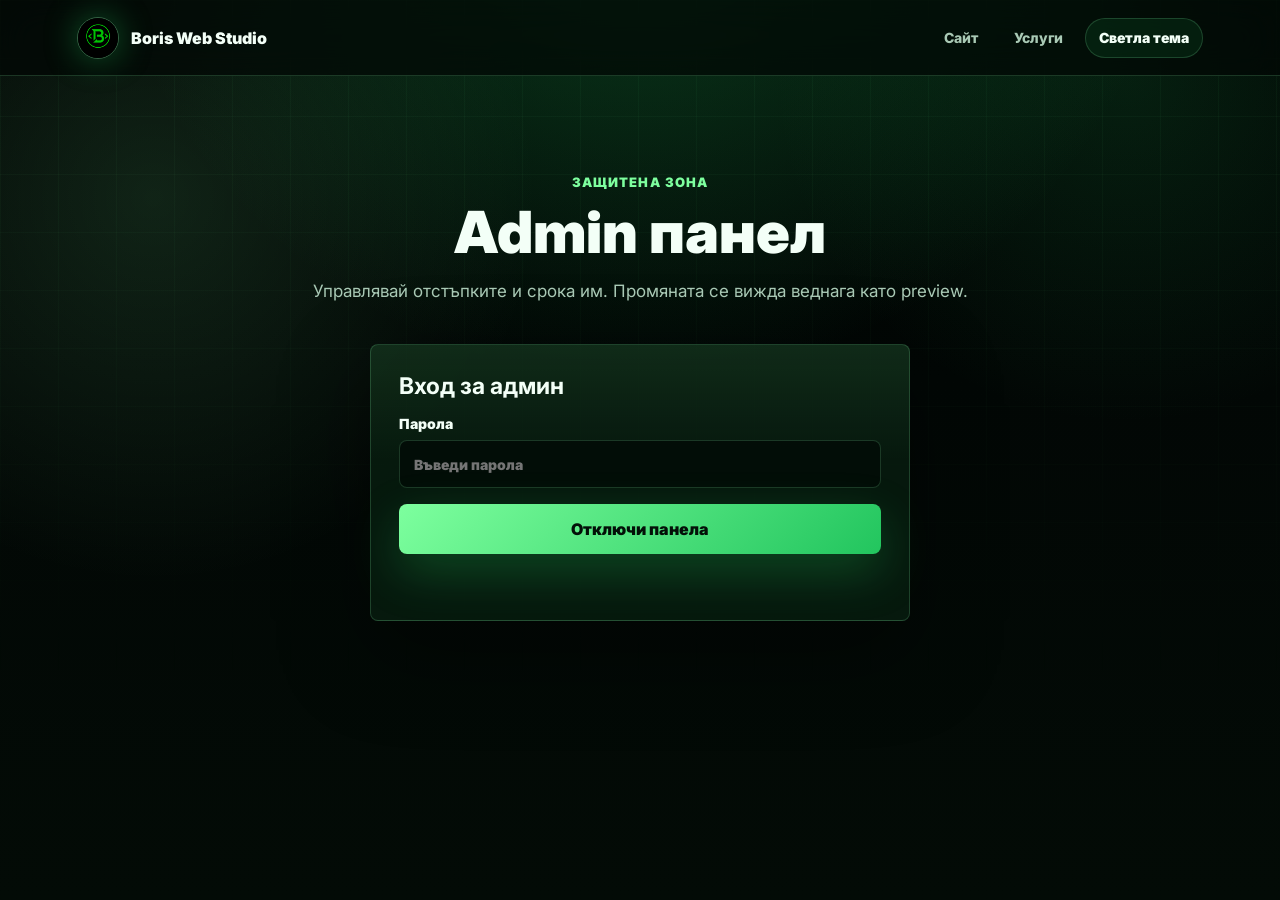
==== admin.html @ 3a06837a "сс" ====
<!DOCTYPE html>
<html lang="bg">
<head>
  <meta charset="UTF-8">
  <meta name="viewport" content="width=device-width, initial-scale=1.0">
  <title>Admin - Boris Web Studio</title>
  <link rel="stylesheet" href="style.css">
  <link rel="icon" type="image/png" href="favicon.png">
</head>
<body>
  <header class="site-header">
    <a class="brand" href="index.html" aria-label="Boris Web Studio">
      <img src="favicon.png" alt="" class="brand-mark">
      <span>Boris Web Studio</span>
    </a>

    <nav class="main-nav" aria-label="Admin навигация">
      <a href="index.html">Сайт</a>
      <a href="index.html#services">Услуги</a>
      <button class="theme-toggle" type="button" data-theme-toggle>Светла тема</button>
    </nav>
  </header>

  <main class="admin-page">
    <section id="admin" class="section-block">
      <div class="section-heading">
        <p class="eyebrow">Защитена зона</p>
        <h2>Admin панел</h2>
        <p>Управлявай отстъпките и срока им. Промяната се вижда веднага като preview.</p>
      </div>

      <form class="admin-login" id="adminLogin">
        <h3>Вход за админ</h3>
        <label>
          Парола
          <input type="password" id="adminPassword" autocomplete="current-password" placeholder="Въведи парола">
        </label>
        <button type="submit">Отключи панела</button>
        <p class="admin-status" id="passwordStatus" aria-live="polite"></p>
      </form>

      <div class="admin-panel is-hidden" id="adminPanel">
        <aside class="admin-intro">
          <div class="admin-badge">Live pricing</div>
          <h3>Отстъпки и срокове</h3>
          <p>
            Задай процент, избери срок и виж новата цена преди да запазиш.
            Настройките се пазят в този браузър и се показват на главния сайт.
          </p>
        </aside>

        <form class="discount-form" id="discountForm">
          <div class="content-editor">
            <h4>Редакция на текстове и цени</h4>

            <label>
              Малък текст в hero
              <input type="text" name="heroEyebrow">
            </label>
            <label>
              Главно заглавие
              <textarea name="heroTitle" rows="2"></textarea>
            </label>
            <label>
              Описание в hero
              <textarea name="heroText" rows="3"></textarea>
            </label>

            <div class="content-grid">
              <label>
                CS 2 име
                <input type="text" name="cs2Title">
              </label>
              <label>
                CS 2 badge
                <input type="text" name="cs2Badge">
              </label>
              <label>
                CS 2 цена
                <input type="number" min="0" step="0.5" name="cs2Price">
              </label>
              <label class="wide-field">
                CS 2 описание
                <textarea name="cs2Description" rows="2"></textarea>
              </label>
            </div>

            <div class="content-grid">
              <label>
                Minecraft име
                <input type="text" name="minecraftTitle">
              </label>
              <label>
                Minecraft badge
                <input type="text" name="minecraftBadge">
              </label>
              <label>
                Minecraft цена
                <input type="number" min="0" step="0.5" name="minecraftPrice">
              </label>
              <label class="wide-field">
                Minecraft описание
                <textarea name="minecraftDescription" rows="2"></textarea>
              </label>
            </div>

            <div class="content-grid">
              <label>
                Custom име
                <input type="text" name="customTitle">
              </label>
              <label>
                Custom badge
                <input type="text" name="customBadge">
              </label>
              <label>
                Custom цена
                <input type="number" min="0" step="0.5" name="customPrice">
              </label>
              <label class="wide-field">
                Custom описание
                <textarea name="customDescription" rows="2"></textarea>
              </label>
            </div>
          </div>

          <div class="discount-item" data-admin-service="cs2" data-admin-price="4">
            <div class="discount-header">
              <h4>CS 2 Server</h4>
              <span>Base 4 €</span>
            </div>
            <label>
              Отстъпка %
              <input type="number" min="0" max="100" step="1" name="cs2" value="0">
            </label>
            <label>
              Срок
              <select name="cs2Duration">
                <option value="">Без срок</option>
                <option value="1 ден">1 ден</option>
                <option value="1 седмица">1 седмица</option>
                <option value="1 месец">1 месец</option>
                <option value="custom">Друго</option>
              </select>
            </label>
            <input class="custom-duration is-hidden" type="text" name="cs2CustomDuration" placeholder="Например: до петък">
            <p class="price-preview" data-price-preview="cs2">Нова цена: 4 €</p>
          </div>

          <div class="discount-item" data-admin-service="minecraft" data-admin-price="6">
            <div class="discount-header">
              <h4>Minecraft Server</h4>
              <span>Base 6 €</span>
            </div>
            <label>
              Отстъпка %
              <input type="number" min="0" max="100" step="1" name="minecraft" value="0">
            </label>
            <label>
              Срок
              <select name="minecraftDuration">
                <option value="">Без срок</option>
                <option value="1 ден">1 ден</option>
                <option value="1 седмица">1 седмица</option>
                <option value="1 месец">1 месец</option>
                <option value="custom">Друго</option>
              </select>
            </label>
            <input class="custom-duration is-hidden" type="text" name="minecraftCustomDuration" placeholder="Например: 3 дни">
            <p class="price-preview" data-price-preview="minecraft">Нова цена: 6 €</p>
          </div>

          <div class="discount-item" data-admin-service="custom" data-admin-price="10">
            <div class="discount-header">
              <h4>Сайт по избор</h4>
              <span>Base 10 €</span>
            </div>
            <label>
              Отстъпка %
              <input type="number" min="0" max="100" step="1" name="custom" value="0">
            </label>
            <label>
              Срок
              <select name="customDuration">
                <option value="">Без срок</option>
                <option value="1 ден">1 ден</option>
                <option value="1 седмица">1 седмица</option>
                <option value="1 месец">1 месец</option>
                <option value="custom">Друго</option>
              </select>
            </label>
            <input class="custom-duration is-hidden" type="text" name="customCustomDuration" placeholder="Например: само тази седмица">
            <p class="price-preview" data-price-preview="custom">Нова цена: 10 €</p>
          </div>

          <div class="admin-actions">
            <button type="submit">Запази отстъпките</button>
            <button type="button" class="ghost-button" id="resetDiscounts">Изчисти</button>
            <button type="button" class="ghost-button" id="lockAdmin">Изход</button>
          </div>

          <p class="admin-status" id="adminStatus" aria-live="polite"></p>
        </form>
      </div>

      <div class="orders-panel is-hidden" id="ordersPanel">
        <div class="orders-header">
          <div>
            <p class="eyebrow">Поръчки</p>
            <h3>История на заявките</h3>
          </div>
          <button type="button" class="ghost-button" data-refresh-orders>Обнови</button>
        </div>
        <div class="orders-list" data-orders-list>
          <p class="empty-orders">Няма заредени заявки.</p>
        </div>
      </div>
    </section>
  </main>

  <script src="script.js"></script>
</body>
</html>
---- style.css ----
@import url("https://fonts.googleapis.com/css2?family=Inter:wght@400;500;600;700;800;900&display=swap");

:root {
  --bg: #020705;
  --bg-2: #04140a;
  --panel: rgba(8, 30, 16, 0.78);
  --panel-strong: rgba(11, 42, 22, 0.94);
  --line: rgba(141, 255, 177, 0.18);
  --line-strong: rgba(141, 255, 177, 0.36);
  --green: #22c55e;
  --green-2: #7dff9e;
  --green-3: #16a34a;
  --text: #f3fff7;
  --muted: #a9c9b5;
  --soft: #d9ffe4;
  --shadow: 0 30px 90px rgba(0, 0, 0, 0.46);
  --radius: 8px;
}

:root[data-theme="light"] {
  --bg: #eefcf3;
  --bg-2: #f8fff9;
  --panel: rgba(255, 255, 255, 0.86);
  --panel-strong: rgba(255, 255, 255, 0.96);
  --line: rgba(21, 128, 61, 0.18);
  --line-strong: rgba(21, 128, 61, 0.34);
  --text: #062012;
  --muted: #41624c;
  --soft: #0f3d22;
  --shadow: 0 24px 70px rgba(15, 61, 34, 0.14);
}

* {
  box-sizing: border-box;
  margin: 0;
  padding: 0;
}

html {
  scroll-behavior: smooth;
}

body {
  min-height: 100vh;
  font-family: "Inter", Arial, sans-serif;
  color: var(--text);
  background:
    radial-gradient(circle at 50% -18%, rgba(34, 197, 94, 0.34), transparent 34rem),
    radial-gradient(circle at 12% 22%, rgba(125, 255, 158, 0.12), transparent 24rem),
    radial-gradient(circle at 88% 8%, rgba(34, 197, 94, 0.14), transparent 22rem),
    linear-gradient(180deg, #010403 0%, var(--bg) 42%, #030b06 100%);
  overflow-x: hidden;
}

:root[data-theme="light"] body {
  background:
    radial-gradient(circle at 50% -18%, rgba(34, 197, 94, 0.28), transparent 34rem),
    radial-gradient(circle at 12% 22%, rgba(21, 128, 61, 0.12), transparent 24rem),
    linear-gradient(180deg, #f8fff9 0%, var(--bg) 48%, #ecfff2 100%);
}

body::before {
  content: "";
  position: fixed;
  inset: 0;
  z-index: -1;
  pointer-events: none;
  background-image:
    linear-gradient(rgba(125, 255, 158, 0.045) 1px, transparent 1px),
    linear-gradient(90deg, rgba(125, 255, 158, 0.045) 1px, transparent 1px);
  background-size: 58px 58px;
  mask-image: linear-gradient(to bottom, black, transparent 78%);
}

a {
  color: inherit;
}

.site-header {
  position: fixed;
  inset: 0 0 auto;
  z-index: 20;
  min-height: 76px;
  display: flex;
  align-items: center;
  justify-content: space-between;
  gap: 24px;
  padding: 14px clamp(18px, 6vw, 88px);
  border-bottom: 1px solid var(--line);
  background: rgba(2, 8, 5, 0.72);
  backdrop-filter: blur(18px);
}

.brand {
  display: inline-flex;
  align-items: center;
  gap: 12px;
  color: var(--text);
  font-weight: 900;
  text-decoration: none;
  letter-spacing: 0;
}

.brand-mark {
  width: 42px;
  height: 42px;
  border: 1px solid var(--line-strong);
  border-radius: 50%;
  object-fit: cover;
  box-shadow: 0 0 34px rgba(34, 197, 94, 0.42);
}

.main-nav {
  display: flex;
  align-items: center;
  gap: 8px;
}

.main-nav a {
  padding: 10px 13px;
  border: 1px solid transparent;
  border-radius: 999px;
  color: var(--muted);
  font-size: 14px;
  font-weight: 800;
  text-decoration: none;
  transition: 180ms ease;
}

.theme-toggle {
  min-height: 40px;
  padding: 9px 13px;
  border: 1px solid var(--line);
  border-radius: 999px;
  color: var(--text);
  background: rgba(34, 197, 94, 0.1);
  font: inherit;
  font-size: 14px;
  font-weight: 900;
  cursor: pointer;
}

.main-nav a:hover {
  color: var(--text);
  border-color: var(--line);
  background: rgba(34, 197, 94, 0.1);
}

.hero {
  min-height: 100vh;
  display: grid;
  grid-template-columns: minmax(0, 1.05fr) minmax(320px, 0.75fr);
  align-items: center;
  gap: clamp(36px, 6vw, 90px);
  padding: 140px clamp(20px, 6vw, 88px) 82px;
}

.hero-content {
  max-width: 780px;
}

.eyebrow {
  margin-bottom: 14px;
  color: var(--green-2);
  font-size: 13px;
  font-weight: 900;
  letter-spacing: 0.08em;
  text-transform: uppercase;
}

.hero h1,
h2 {
  color: var(--text);
  font-size: clamp(38px, 6.4vw, 82px);
  line-height: 0.98;
  font-weight: 900;
  letter-spacing: 0;
}

.hero-text {
  max-width: 680px;
  margin-top: 24px;
  color: var(--muted);
  font-size: clamp(17px, 2vw, 21px);
  line-height: 1.75;
}

.hero-actions {
  display: flex;
  flex-wrap: wrap;
  gap: 14px;
  margin-top: 34px;
}

.btn,
.order-btn,
.admin-login button,
.admin-actions button {
  display: inline-flex;
  align-items: center;
  justify-content: center;
  min-height: 50px;
  padding: 14px 22px;
  border: 0;
  border-radius: var(--radius);
  color: #031008;
  background: linear-gradient(135deg, var(--green-2), var(--green));
  box-shadow: 0 18px 48px rgba(34, 197, 94, 0.28);
  font: inherit;
  font-weight: 900;
  text-decoration: none;
  cursor: pointer;
  transition: transform 180ms ease, box-shadow 180ms ease, filter 180ms ease;
}

.btn:hover,
.order-btn:hover,
.admin-login button:hover,
.admin-actions button:hover {
  transform: translateY(-3px);
  filter: saturate(1.08);
  box-shadow: 0 24px 62px rgba(34, 197, 94, 0.36);
}

.secondary-btn,
.admin-actions .ghost-button {
  color: var(--text);
  border: 1px solid var(--line);
  background: rgba(34, 197, 94, 0.1);
  box-shadow: none;
}

.hero-stats {
  display: grid;
  grid-template-columns: repeat(3, minmax(0, 1fr));
  gap: 12px;
  margin-top: 42px;
}

.hero-stats div,
.terminal-card,
.card,
.steps article,
.feature-grid article,
.admin-login,
.admin-panel,
.discount-item,
.cta-section {
  border: 1px solid var(--line);
  border-radius: var(--radius);
  background:
    linear-gradient(180deg, rgba(125, 255, 158, 0.08), transparent 42%),
    var(--panel);
  box-shadow: var(--shadow);
}

.hero-stats div {
  padding: 18px;
}

.hero-stats strong {
  display: block;
  color: var(--green-2);
  font-size: 24px;
  font-weight: 900;
}

.hero-stats span {
  color: var(--muted);
  font-size: 13px;
  font-weight: 700;
}

.hero-visual {
  position: relative;
  min-height: 560px;
  display: grid;
  place-items: center;
}

.hero-visual::before {
  content: "";
  position: absolute;
  width: min(470px, 86vw);
  aspect-ratio: 1;
  border: 1px solid var(--line);
  border-radius: 50%;
  background: radial-gradient(circle, rgba(34, 197, 94, 0.22), transparent 62%);
  box-shadow: inset 0 0 90px rgba(34, 197, 94, 0.1);
}

.logo-orbit {
  position: relative;
  z-index: 1;
  width: min(330px, 68vw);
  aspect-ratio: 1;
  display: grid;
  place-items: center;
  border: 1px solid var(--line-strong);
  border-radius: 50%;
  background: rgba(0, 0, 0, 0.46);
  box-shadow: 0 0 80px rgba(34, 197, 94, 0.3);
}

.logo-orbit img {
  width: 84%;
  height: 84%;
  border-radius: 50%;
  object-fit: cover;
}

.terminal-card {
  position: absolute;
  right: 0;
  bottom: 44px;
  z-index: 2;
  width: min(300px, 88vw);
  display: grid;
  gap: 8px;
  padding: 18px;
}

.terminal-card .dot {
  display: inline-block;
  width: 9px;
  height: 9px;
  margin-right: 5px;
  border-radius: 50%;
  background: var(--green);
}

.terminal-card code {
  display: block;
  color: var(--green-2);
  font-size: 13px;
}

.section-block {
  padding: 96px clamp(20px, 6vw, 88px);
}

.muted-section {
  background: linear-gradient(180deg, transparent, rgba(34, 197, 94, 0.045), transparent);
}

.section-heading {
  width: min(760px, 100%);
  margin: 0 auto 38px;
  text-align: center;
}

.section-heading h2 {
  font-size: clamp(32px, 4.6vw, 58px);
}

.section-heading p:not(.eyebrow) {
  margin-top: 16px;
  color: var(--muted);
  font-size: 17px;
  line-height: 1.7;
}

.cards,
.steps,
.feature-grid,
.gallery-grid,
.reviews-grid {
  width: min(1160px, 100%);
  margin: 0 auto;
  display: grid;
  gap: 20px;
}

.service-grid {
  grid-template-columns: repeat(3, minmax(0, 1fr));
}

.card {
  position: relative;
  overflow: hidden;
  min-height: 100%;
  padding: 28px;
  transition: transform 180ms ease, border-color 180ms ease, background 180ms ease;
}

.card::before {
  content: "";
  position: absolute;
  inset: 0 0 auto;
  height: 3px;
  background: linear-gradient(90deg, var(--green-3), var(--green-2), var(--green));
}

.card:hover {
  transform: translateY(-7px);
  border-color: var(--line-strong);
  background:
    linear-gradient(180deg, rgba(125, 255, 158, 0.12), transparent 44%),
    var(--panel-strong);
}

.featured-card {
  border-color: var(--line-strong);
}

.card-topline,
.admin-badge {
  display: inline-flex;
  width: fit-content;
  margin-bottom: 16px;
  padding: 7px 10px;
  border: 1px solid var(--line);
  border-radius: 999px;
  color: var(--green-2);
  background: rgba(34, 197, 94, 0.09);
  font-size: 12px;
  font-weight: 900;
  text-transform: uppercase;
}

.card h3,
.steps h3,
.feature-grid h3,
.admin-login h3,
.admin-intro h3 {
  color: var(--text);
  font-size: 23px;
  line-height: 1.16;
}

.card p,
.steps p,
.feature-grid p,
.admin-intro p {
  margin-top: 12px;
  color: var(--muted);
  line-height: 1.72;
}

.price {
  display: block;
  margin-top: 26px;
  padding-top: 20px;
  border-top: 1px solid var(--line);
  color: var(--green-2);
  font-size: 42px;
  line-height: 1;
  font-weight: 900;
}

.discount-note {
  display: block;
  min-height: 24px;
  margin-top: 10px;
  color: var(--green-2);
  font-size: 13px;
  font-weight: 800;
  line-height: 1.45;
}

.order-btn {
  width: 100%;
  margin-top: 22px;
}

.steps {
  grid-template-columns: repeat(3, minmax(0, 1fr));
}

.steps article,
.feature-grid article {
  padding: 26px;
}

.steps span {
  display: inline-flex;
  margin-bottom: 18px;
  color: var(--green-2);
  font-size: 36px;
  font-weight: 900;
}

.feature-grid {
  grid-template-columns: repeat(4, minmax(0, 1fr));
}

.gallery-grid,
.reviews-grid {
  grid-template-columns: repeat(3, minmax(0, 1fr));
}

.gallery-card,
.review-card,
.order-form,
.orders-panel,
.order-card {
  border: 1px solid var(--line);
  border-radius: var(--radius);
  background:
    linear-gradient(180deg, rgba(125, 255, 158, 0.08), transparent 42%),
    var(--panel);
  box-shadow: var(--shadow);
}

.gallery-card,
.review-card {
  padding: 22px;
}

.gallery-preview {
  min-height: 210px;
  display: grid;
  align-content: end;
  gap: 8px;
  margin-bottom: 18px;
  padding: 22px;
  border: 1px solid var(--line);
  border-radius: var(--radius);
  overflow: hidden;
  position: relative;
}

.gallery-preview::before {
  content: "";
  position: absolute;
  inset: 12px;
  border: 1px solid rgba(125, 255, 158, 0.24);
  border-radius: var(--radius);
}

.gallery-preview span,
.gallery-preview strong {
  position: relative;
  z-index: 1;
}

.gallery-preview span {
  color: var(--green-2);
  font-size: 13px;
  font-weight: 900;
}

.gallery-preview strong {
  font-size: 28px;
  line-height: 1;
}

.server-preview {
  background:
    linear-gradient(135deg, rgba(34, 197, 94, 0.28), transparent),
    repeating-linear-gradient(90deg, rgba(125, 255, 158, 0.08) 0 1px, transparent 1px 22px),
    #020705;
}

.minecraft-preview {
  background:
    linear-gradient(135deg, rgba(21, 128, 61, 0.34), transparent),
    linear-gradient(45deg, rgba(125, 255, 158, 0.12) 25%, transparent 25% 50%, rgba(125, 255, 158, 0.12) 50% 75%, transparent 75%),
    #04140a;
  background-size: auto, 42px 42px, auto;
}

.custom-preview {
  background:
    radial-gradient(circle at 72% 26%, rgba(125, 255, 158, 0.32), transparent 8rem),
    linear-gradient(135deg, rgba(34, 197, 94, 0.24), transparent),
    #020705;
}

.gallery-card h3,
.review-card strong {
  display: block;
  color: var(--text);
  font-size: 21px;
}

.gallery-card p,
.review-card p {
  margin-top: 10px;
  color: var(--muted);
  line-height: 1.7;
}

.review-card p {
  font-size: 17px;
}

.review-card strong {
  margin-top: 18px;
  color: var(--green-2);
  font-size: 14px;
}

.faq-list {
  width: min(880px, 100%);
  margin: 0 auto;
  display: grid;
  gap: 14px;
}

.faq-list details {
  border: 1px solid var(--line);
  border-radius: var(--radius);
  background:
    linear-gradient(180deg, rgba(125, 255, 158, 0.08), transparent 42%),
    var(--panel);
  box-shadow: var(--shadow);
  overflow: hidden;
}

.faq-list summary {
  padding: 20px 22px;
  color: var(--text);
  font-weight: 900;
  cursor: pointer;
}

.faq-list p {
  padding: 0 22px 22px;
  color: var(--muted);
  line-height: 1.7;
}

.cta-section {
  width: min(1160px, calc(100% - 40px));
  margin: 50px auto 92px;
  display: flex;
  align-items: center;
  justify-content: space-between;
  gap: 28px;
  padding: clamp(28px, 5vw, 46px);
}

.cta-section h2 {
  max-width: 760px;
  font-size: clamp(28px, 4vw, 52px);
}

.order-section {
  padding-top: 0;
}

.order-form {
  width: min(880px, 100%);
  margin: 0 auto;
  display: grid;
  grid-template-columns: repeat(2, minmax(0, 1fr));
  gap: 16px;
  padding: 26px;
}

.order-form label {
  display: grid;
  gap: 8px;
  color: var(--text);
  font-weight: 900;
}

.order-form input,
.order-form select,
.order-form textarea {
  width: 100%;
  min-height: 48px;
  padding: 12px 14px;
  border: 1px solid var(--line);
  border-radius: var(--radius);
  color: var(--text);
  background: rgba(2, 10, 6, 0.74);
  font: inherit;
  outline: none;
}

.order-form button {
  min-height: 50px;
  border: 0;
  border-radius: var(--radius);
  color: #031008;
  background: linear-gradient(135deg, var(--green-2), var(--green));
  font: inherit;
  font-weight: 900;
  cursor: pointer;
}

.order-status {
  align-self: center;
  color: var(--green-2);
  font-weight: 900;
}

.chatbot {
  position: fixed;
  right: 22px;
  bottom: 22px;
  z-index: 30;
}

.chatbot-toggle {
  width: 62px;
  height: 62px;
  border: 1px solid var(--line-strong);
  border-radius: 50%;
  color: #031008;
  background: linear-gradient(135deg, var(--green-2), var(--green));
  box-shadow: 0 18px 48px rgba(34, 197, 94, 0.38);
  font: inherit;
  font-weight: 900;
  cursor: pointer;
}

.chatbot-panel {
  position: absolute;
  right: 0;
  bottom: 76px;
  width: min(380px, calc(100vw - 32px));
  overflow: hidden;
  border: 1px solid var(--line);
  border-radius: var(--radius);
  background:
    linear-gradient(180deg, rgba(125, 255, 158, 0.08), transparent 42%),
    var(--panel-strong);
  box-shadow: var(--shadow);
}

.chatbot-header {
  display: flex;
  align-items: center;
  justify-content: space-between;
  gap: 16px;
  padding: 16px;
  border-bottom: 1px solid var(--line);
}

.chatbot-header strong,
.chatbot-header span {
  display: block;
}

.chatbot-header span {
  margin-top: 4px;
  color: var(--muted);
  font-size: 13px;
  font-weight: 700;
}

.chatbot-header button {
  width: 34px;
  height: 34px;
  border: 1px solid var(--line);
  border-radius: 50%;
  color: var(--text);
  background: rgba(34, 197, 94, 0.1);
  font-size: 22px;
  cursor: pointer;
}

.chatbot-messages {
  height: 330px;
  display: flex;
  flex-direction: column;
  gap: 10px;
  padding: 16px;
  overflow-y: auto;
}

.chat-message {
  max-width: 86%;
  padding: 11px 13px;
  border-radius: var(--radius);
  color: var(--text);
  font-size: 14px;
  line-height: 1.5;
}

.chat-message.bot {
  align-self: flex-start;
  border: 1px solid var(--line);
  background: rgba(34, 197, 94, 0.1);
}

.chat-message.user {
  align-self: flex-end;
  color: #031008;
  background: linear-gradient(135deg, var(--green-2), var(--green));
  font-weight: 800;
}

.chatbot-form {
  display: grid;
  grid-template-columns: 1fr auto;
  gap: 10px;
  padding: 14px;
  border-top: 1px solid var(--line);
}

.chatbot-form input {
  min-width: 0;
  min-height: 44px;
  padding: 11px 12px;
  border: 1px solid var(--line);
  border-radius: var(--radius);
  color: var(--text);
  background: rgba(2, 10, 6, 0.74);
  font: inherit;
  outline: none;
}

.chatbot-form button {
  min-height: 44px;
  padding: 10px 14px;
  border: 0;
  border-radius: var(--radius);
  color: #031008;
  background: linear-gradient(135deg, var(--green-2), var(--green));
  font: inherit;
  font-weight: 900;
  cursor: pointer;
}

footer {
  display: flex;
  justify-content: space-between;
  gap: 16px;
  padding: 30px clamp(20px, 6vw, 88px);
  border-top: 1px solid var(--line);
  color: var(--muted);
  background: rgba(1, 5, 3, 0.94);
  font-size: 14px;
}

.is-hidden {
  display: none !important;
}

.admin-page {
  min-height: 100vh;
  padding-top: 78px;
}

.admin-login {
  width: min(540px, 100%);
  margin: 0 auto;
  display: grid;
  gap: 16px;
  padding: 28px;
}

.admin-login label,
.discount-form label {
  display: grid;
  gap: 8px;
  color: var(--text);
  font-size: 14px;
  font-weight: 900;
}

.admin-login input,
.discount-form input,
.discount-form select,
.discount-form textarea {
  width: 100%;
  min-height: 48px;
  padding: 12px 14px;
  border: 1px solid var(--line);
  border-radius: var(--radius);
  color: var(--text);
  background: rgba(2, 10, 6, 0.74);
  font: inherit;
  outline: none;
  resize: vertical;
}

.admin-login input:focus,
.discount-form input:focus,
.discount-form select:focus,
.discount-form textarea:focus {
  border-color: var(--line-strong);
  box-shadow: 0 0 0 4px rgba(34, 197, 94, 0.14);
}

.admin-panel {
  width: min(1120px, 100%);
  margin: 0 auto;
  display: grid;
  grid-template-columns: 0.8fr 1.4fr;
  gap: 24px;
  padding: 28px;
}

.orders-panel {
  width: min(1120px, 100%);
  margin: 24px auto 0;
  padding: 26px;
}

.orders-header {
  display: flex;
  justify-content: space-between;
  gap: 18px;
  align-items: center;
  margin-bottom: 18px;
}

.orders-header h3 {
  font-size: 28px;
}

.orders-header .ghost-button {
  min-height: 44px;
  padding: 10px 14px;
  border: 1px solid var(--line);
  border-radius: var(--radius);
  color: var(--text);
  background: rgba(34, 197, 94, 0.1);
  font: inherit;
  font-weight: 900;
  cursor: pointer;
}

.orders-list {
  display: grid;
  gap: 14px;
}

.order-card {
  padding: 18px;
  box-shadow: none;
}

.order-card h4 {
  margin-bottom: 8px;
  font-size: 19px;
}

.order-card p {
  margin-top: 7px;
  color: var(--muted);
  line-height: 1.55;
}

.order-card strong {
  color: var(--green-2);
}

.empty-orders {
  color: var(--muted);
}

.discount-form {
  display: grid;
  gap: 16px;
}

.content-editor {
  display: grid;
  gap: 16px;
  padding: 20px;
  border: 1px solid var(--line);
  border-radius: var(--radius);
  background: rgba(34, 197, 94, 0.07);
}

.content-editor h4 {
  font-size: 20px;
}

.content-grid {
  display: grid;
  grid-template-columns: repeat(3, minmax(0, 1fr));
  gap: 12px;
  padding-top: 14px;
  border-top: 1px solid var(--line);
}

.wide-field {
  grid-column: 1 / -1;
}

.discount-item {
  display: grid;
  gap: 13px;
  padding: 18px;
  box-shadow: none;
}

.discount-header {
  display: flex;
  align-items: center;
  justify-content: space-between;
  gap: 14px;
}

.discount-header h4 {
  font-size: 18px;
}

.discount-header span {
  color: var(--green-2);
  font-size: 13px;
  font-weight: 900;
}

.price-preview {
  padding: 12px 14px;
  border: 1px solid var(--line);
  border-radius: var(--radius);
  color: var(--green-2);
  background: rgba(34, 197, 94, 0.1);
  font-size: 15px;
  font-weight: 900;
  line-height: 1.5;
}

.admin-actions {
  display: flex;
  gap: 12px;
  flex-wrap: wrap;
}

.admin-status {
  min-height: 22px;
  color: var(--green-2);
  font-size: 14px;
  font-weight: 900;
}

@media (max-width: 1020px) {
  .hero,
  .service-grid,
  .steps,
  .feature-grid,
  .gallery-grid,
  .reviews-grid,
  .admin-panel {
    grid-template-columns: 1fr;
  }

  .hero-visual {
    min-height: 430px;
  }
}

@media (max-width: 720px) {
  .site-header {
    position: absolute;
    align-items: flex-start;
    flex-direction: column;
  }

  .main-nav {
    width: 100%;
    flex-wrap: wrap;
  }

  .main-nav a {
    flex: 1 1 auto;
    text-align: center;
  }

  .hero {
    padding-top: 184px;
  }

  .hero h1 {
    font-size: clamp(36px, 12vw, 58px);
  }

  .hero-stats {
    grid-template-columns: 1fr;
  }

  .content-grid {
    grid-template-columns: 1fr;
  }

  .order-form {
    grid-template-columns: 1fr;
  }

  .terminal-card {
    position: relative;
    right: auto;
    bottom: auto;
    margin-top: -44px;
  }

  .cta-section,
  footer {
    flex-direction: column;
    align-items: flex-start;
  }

  .chatbot {
    right: 16px;
    bottom: 16px;
  }

  .chatbot-panel {
    right: -8px;
  }
}
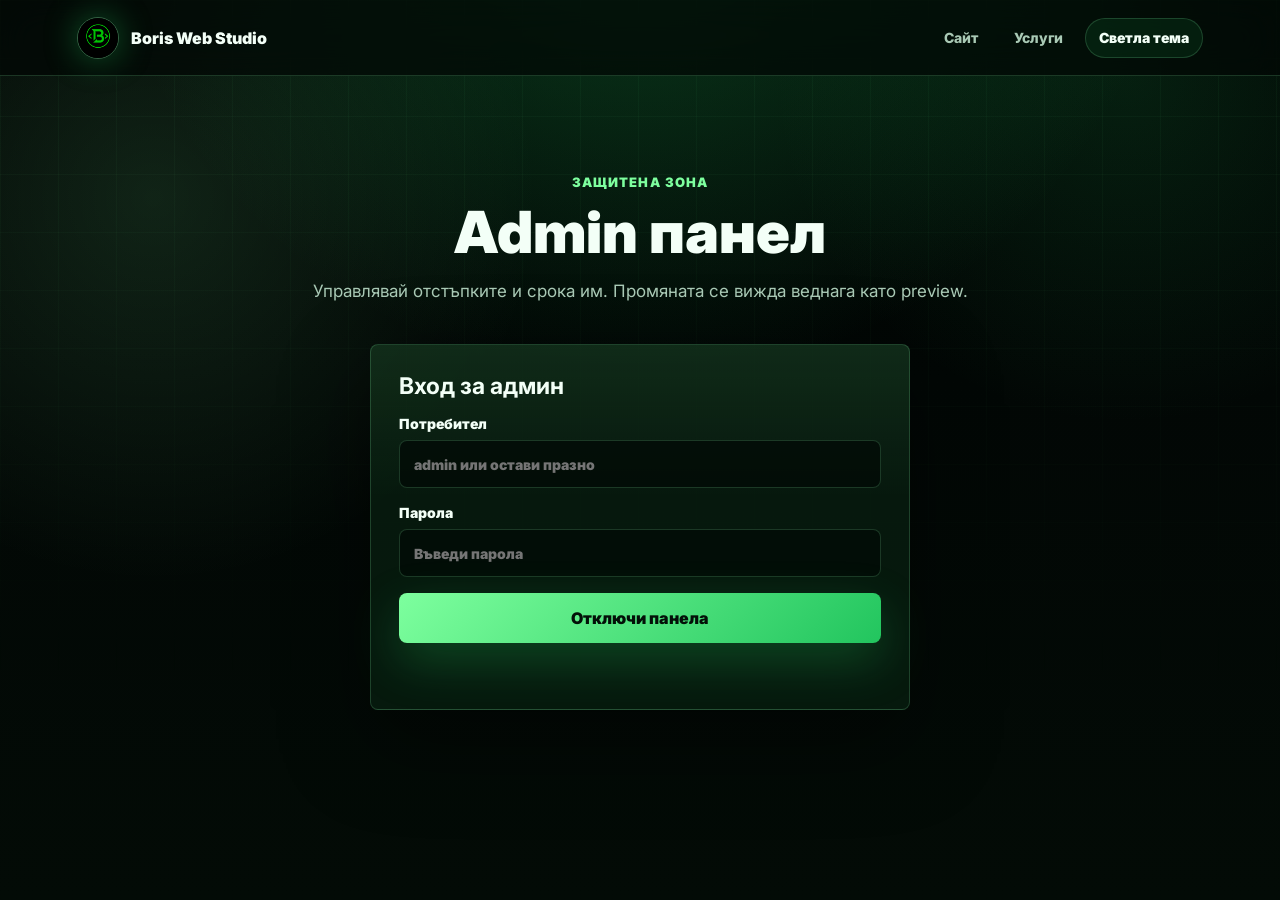
==== commit aedfdfa1: "z" ====
--- a/admin.html
+++ b/admin.html
@@ -10,7 +10,7 @@
 <body>
   <header class="site-header">
     <a class="brand" href="index.html" aria-label="Boris Web Studio">
-      <img src="favicon.png" alt="" class="brand-mark">
+      <img src="favicon.png" alt="" class="brand-mark" data-image="logoImage">
       <span>Boris Web Studio</span>
     </a>
 
@@ -31,6 +31,10 @@
 
       <form class="admin-login" id="adminLogin">
         <h3>Вход за админ</h3>
+        <label>
+          Потребител
+          <input type="text" id="adminUsername" autocomplete="username" placeholder="admin или остави празно">
+        </label>
         <label>
           Парола
           <input type="password" id="adminPassword" autocomplete="current-password" placeholder="Въведи парола">
@@ -42,16 +46,41 @@
       <div class="admin-panel is-hidden" id="adminPanel">
         <aside class="admin-intro">
           <div class="admin-badge">Live pricing</div>
-          <h3>Отстъпки и срокове</h3>
+          <h3>Управление на сайта</h3>
           <p>
-            Задай процент, избери срок и виж новата цена преди да запазиш.
-            Настройките се пазят в този браузър и се показват на главния сайт.
+            Избери таб и редактирай текстове, снимки, цени, отстъпки или заявки.
+            Промените се пазят за всички посетители чрез cloud синхронизация.
           </p>
+          <p class="sync-status" data-sync-status aria-live="polite">Проверка на синхронизацията...</p>
         </aside>
 
+        <div class="admin-tabs" role="tablist" aria-label="Admin sections">
+          <button type="button" class="active" data-admin-tab="content">Текстове</button>
+          <button type="button" data-admin-tab="images">Снимки</button>
+          <button type="button" data-admin-tab="discounts">Отстъпки</button>
+          <button type="button" data-admin-tab="orders">Поръчки</button>
+          <button type="button" data-admin-tab="accounts">Акаунти</button>
+          <button type="button" data-admin-tab="logs">Логове</button>
+        </div>
+
         <form class="discount-form" id="discountForm">
-          <div class="content-editor">
+          <div class="content-editor admin-tab-panel" data-tab-panel="content">
             <h4>Редакция на текстове и цени</h4>
+
+            <div class="content-grid">
+              <label class="wide-field">
+                Лента най-горе на сайта
+                <input type="text" name="announcementText" placeholder="Например: -20% отстъпка само тази седмица">
+              </label>
+              <label>
+                Цвят на лентата
+                <input type="color" name="announcementBg">
+              </label>
+              <label>
+                Цвят на текста
+                <input type="color" name="announcementTextColor">
+              </label>
+            </div>
 
             <label>
               Малък текст в hero
@@ -122,8 +151,96 @@
                 <textarea name="customDescription" rows="2"></textarea>
               </label>
             </div>
-          </div>
-
+
+            <div class="content-grid">
+              <label>
+                Галерия 1 заглавие
+                <input type="text" name="galleryOneTitle">
+              </label>
+              <label class="wide-field">
+                Галерия 1 описание
+                <textarea name="galleryOneDescription" rows="2"></textarea>
+              </label>
+              <label>
+                Галерия 2 заглавие
+                <input type="text" name="galleryTwoTitle">
+              </label>
+              <label class="wide-field">
+                Галерия 2 описание
+                <textarea name="galleryTwoDescription" rows="2"></textarea>
+              </label>
+              <label>
+                Галерия 3 заглавие
+                <input type="text" name="galleryThreeTitle">
+              </label>
+              <label class="wide-field">
+                Галерия 3 описание
+                <textarea name="galleryThreeDescription" rows="2"></textarea>
+              </label>
+            </div>
+
+            <div class="content-grid">
+              <label class="wide-field">
+                Мнение 1
+                <textarea name="reviewOneText" rows="2"></textarea>
+              </label>
+              <label>
+                Автор 1
+                <input type="text" name="reviewOneAuthor">
+              </label>
+              <label class="wide-field">
+                Мнение 2
+                <textarea name="reviewTwoText" rows="2"></textarea>
+              </label>
+              <label>
+                Автор 2
+                <input type="text" name="reviewTwoAuthor">
+              </label>
+              <label class="wide-field">
+                Мнение 3
+                <textarea name="reviewThreeText" rows="2"></textarea>
+              </label>
+              <label>
+                Автор 3
+                <input type="text" name="reviewThreeAuthor">
+              </label>
+            </div>
+
+            <button type="submit" class="tab-save-button">Запази текстовете</button>
+          </div>
+
+          <div class="image-manager admin-tab-panel is-hidden" data-tab-panel="images">
+            <h4>Снимки</h4>
+            <p>Качи ново лого, hero снимка или gallery изображения. След upload се виждат от всички посетители.</p>
+
+            <div class="image-grid">
+              <label>
+                Лого / favicon
+                <input type="file" name="logoImage" accept="image/*">
+              </label>
+              <label>
+                Hero снимка
+                <input type="file" name="heroImage" accept="image/*">
+              </label>
+              <label>
+                Галерия 1
+                <input type="file" name="galleryOneImage" accept="image/*">
+              </label>
+              <label>
+                Галерия 2
+                <input type="file" name="galleryTwoImage" accept="image/*">
+              </label>
+              <label>
+                Галерия 3
+                <input type="file" name="galleryThreeImage" accept="image/*">
+              </label>
+            </div>
+
+            <button type="button" class="upload-button" data-upload-images>Качи снимките</button>
+            <p class="admin-status" data-upload-status aria-live="polite"></p>
+          </div>
+
+          <div class="discounts-manager admin-tab-panel is-hidden" data-tab-panel="discounts">
           <div class="discount-item" data-admin-service="cs2" data-admin-price="4">
             <div class="discount-header">
               <h4>CS 2 Server</h4>
@@ -200,10 +317,11 @@
           </div>
 
           <p class="admin-status" id="adminStatus" aria-live="polite"></p>
+          </div>
         </form>
       </div>
 
-      <div class="orders-panel is-hidden" id="ordersPanel">
+      <div class="orders-panel admin-tab-panel is-hidden" id="ordersPanel" data-tab-panel="orders">
         <div class="orders-header">
           <div>
             <p class="eyebrow">Поръчки</p>
@@ -215,9 +333,50 @@
           <p class="empty-orders">Няма заредени заявки.</p>
         </div>
       </div>
+
+      <div class="orders-panel admin-tab-panel is-hidden" data-tab-panel="accounts">
+        <div class="orders-header">
+          <div>
+            <p class="eyebrow">Акаунти</p>
+            <h3>Admin потребители</h3>
+          </div>
+          <button type="button" class="ghost-button" data-refresh-accounts>Обнови</button>
+        </div>
+
+        <form class="account-form" data-account-form>
+          <label>
+            Потребител
+            <input type="text" name="username" placeholder="Например: boris" required>
+          </label>
+          <label>
+            Парола
+            <input type="password" name="password" placeholder="Нова парола" required>
+          </label>
+          <button type="submit">Създай акаунт</button>
+          <p class="admin-status" data-account-status aria-live="polite"></p>
+        </form>
+
+        <div class="orders-list" data-accounts-list>
+          <p class="empty-orders">Няма заредени акаунти.</p>
+        </div>
+      </div>
+
+      <div class="orders-panel admin-tab-panel is-hidden" data-tab-panel="logs">
+        <div class="orders-header">
+          <div>
+            <p class="eyebrow">Логове</p>
+            <h3>История на действията</h3>
+          </div>
+          <button type="button" class="ghost-button" data-refresh-logs>Обнови</button>
+        </div>
+        <div class="orders-list" data-logs-list>
+          <p class="empty-orders">Няма заредени логове.</p>
+        </div>
+      </div>
     </section>
   </main>
 
+  <script src="sync-config.js"></script>
   <script src="script.js"></script>
 </body>
 </html>
--- a/style.css
+++ b/style.css
@@ -76,9 +76,25 @@
   color: inherit;
 }
 
+.announcement-bar {
+  position: fixed;
+  inset: 0 0 auto;
+  z-index: 35;
+  min-height: var(--announcement-height, 42px);
+  display: flex;
+  align-items: center;
+  justify-content: center;
+  padding: 9px clamp(18px, 6vw, 88px);
+  color: var(--announcement-text, #031008);
+  background: var(--announcement-bg, var(--green-2));
+  font-size: 14px;
+  font-weight: 950;
+  text-align: center;
+}
+
 .site-header {
   position: fixed;
-  inset: 0 0 auto;
+  inset: var(--announcement-height-active, 0) 0 auto;
   z-index: 20;
   min-height: 76px;
   display: flex;
@@ -155,6 +171,10 @@
   padding: 140px clamp(20px, 6vw, 88px) 82px;
 }
 
+body.has-announcement .hero {
+  padding-top: calc(140px + var(--announcement-height, 42px));
+}
+
 .hero-content {
   max-width: 780px;
 }
@@ -403,6 +423,11 @@
   border-color: var(--line-strong);
 }
 
+.service-card {
+  display: flex;
+  flex-direction: column;
+}
+
 .card-topline,
 .admin-badge {
   display: inline-flex;
@@ -448,6 +473,10 @@
   font-weight: 900;
 }
 
+.service-card .price {
+  margin-top: auto;
+}
+
 .discount-note {
   display: block;
   min-height: 24px;
@@ -460,7 +489,10 @@
 
 .order-btn {
   width: 100%;
+  min-width: 0;
   margin-top: 22px;
+  line-height: 1.15;
+  text-align: center;
 }
 
 .steps {
@@ -518,6 +550,19 @@
   border-radius: var(--radius);
   overflow: hidden;
   position: relative;
+}
+
+.managed-image {
+  position: absolute;
+  inset: 0;
+  width: 100%;
+  height: 100%;
+  object-fit: cover;
+}
+
+.managed-image + span,
+.managed-image + span + strong {
+  text-shadow: 0 2px 18px rgba(0, 0, 0, 0.76);
 }
 
 .gallery-preview::before {
@@ -685,6 +730,167 @@
   align-self: center;
   color: var(--green-2);
   font-weight: 900;
+}
+
+.checkout-modal {
+  position: fixed;
+  inset: 0;
+  z-index: 80;
+  display: grid;
+  place-items: center;
+  padding: 22px;
+}
+
+.checkout-backdrop {
+  position: absolute;
+  inset: 0;
+  background: rgba(0, 0, 0, 0.72);
+  backdrop-filter: blur(10px);
+}
+
+.checkout-dialog {
+  position: relative;
+  width: min(520px, 100%);
+  border: 1px solid var(--line-strong);
+  border-radius: var(--radius);
+  background:
+    linear-gradient(180deg, rgba(125, 255, 158, 0.1), transparent 44%),
+    var(--panel-strong);
+  padding: 26px;
+  box-shadow: 0 28px 90px rgba(0, 0, 0, 0.45);
+}
+
+.checkout-close {
+  position: absolute;
+  top: 14px;
+  right: 14px;
+  width: 36px;
+  height: 36px;
+  border: 1px solid var(--line);
+  border-radius: 50%;
+  color: var(--text);
+  background: rgba(34, 197, 94, 0.1);
+  font-size: 24px;
+  line-height: 1;
+  cursor: pointer;
+}
+
+.checkout-dialog h2 {
+  margin-top: 10px;
+  padding-right: 42px;
+  color: var(--text);
+  font-size: 28px;
+  line-height: 1.15;
+}
+
+.checkout-price {
+  margin-top: 14px;
+  color: var(--green-2);
+  font-size: 34px;
+  font-weight: 950;
+}
+
+.checkout-note,
+.checkout-status {
+  margin-top: 12px;
+  color: var(--muted);
+  line-height: 1.6;
+}
+
+.checkout-fields {
+  display: grid;
+  gap: 12px;
+  margin-top: 18px;
+}
+
+.checkout-fields label {
+  display: grid;
+  gap: 8px;
+  color: var(--text);
+  font-weight: 850;
+}
+
+.checkout-fields input {
+  width: 100%;
+  min-height: 48px;
+  padding: 12px 14px;
+  border: 1px solid var(--line);
+  border-radius: var(--radius);
+  color: var(--text);
+  background: rgba(2, 10, 6, 0.74);
+  font: inherit;
+}
+
+.checkout-fields input:focus {
+  outline: 0;
+  border-color: var(--line-strong);
+  box-shadow: 0 0 0 4px rgba(34, 197, 94, 0.14);
+}
+
+.checkout-actions {
+  display: grid;
+  gap: 12px;
+  margin-top: 22px;
+}
+
+.checkout-pay,
+.checkout-discord {
+  min-height: 50px;
+  display: inline-flex;
+  align-items: center;
+  justify-content: center;
+  border-radius: var(--radius);
+  padding: 13px 16px;
+  font-weight: 950;
+  text-decoration: none;
+  border: 0;
+  font: inherit;
+  cursor: pointer;
+}
+
+.checkout-pay {
+  color: #031008;
+  background: linear-gradient(135deg, var(--green-2), var(--green));
+}
+
+.checkout-pay.is-disabled {
+  pointer-events: none;
+  opacity: 0.55;
+}
+
+.payment-methods {
+  display: grid;
+  grid-template-columns: repeat(2, minmax(0, 1fr));
+  gap: 10px;
+}
+
+.payment-method {
+  min-height: 48px;
+  display: inline-flex;
+  align-items: center;
+  justify-content: center;
+  border: 1px solid var(--line);
+  border-radius: var(--radius);
+  color: var(--text);
+  background: rgba(34, 197, 94, 0.1);
+  font-weight: 950;
+  text-decoration: none;
+}
+
+.payment-method:hover {
+  border-color: var(--line-strong);
+  background: rgba(34, 197, 94, 0.16);
+}
+
+.payment-method.is-disabled {
+  pointer-events: none;
+  opacity: 0.5;
+}
+
+.checkout-discord {
+  border: 1px solid var(--line);
+  color: var(--text);
+  background: rgba(34, 197, 94, 0.1);
 }
 
 .chatbot {
@@ -881,9 +1087,53 @@
   width: min(1120px, 100%);
   margin: 0 auto;
   display: grid;
-  grid-template-columns: 0.8fr 1.4fr;
+  grid-template-columns: 1fr;
   gap: 24px;
   padding: 28px;
+}
+
+.admin-tabs {
+  display: flex;
+  flex-wrap: wrap;
+  gap: 10px;
+  padding: 10px;
+  border: 1px solid var(--line);
+  border-radius: var(--radius);
+  background: rgba(34, 197, 94, 0.07);
+}
+
+.admin-tabs button {
+  min-height: 44px;
+  padding: 10px 16px;
+  border: 1px solid transparent;
+  border-radius: var(--radius);
+  color: var(--muted);
+  background: transparent;
+  font: inherit;
+  font-weight: 900;
+  cursor: pointer;
+}
+
+.admin-tabs button.active {
+  color: #031008;
+  border-color: var(--line-strong);
+  background: linear-gradient(135deg, var(--green-2), var(--green));
+}
+
+.admin-tab-panel {
+  animation: tabFade 180ms ease both;
+}
+
+@keyframes tabFade {
+  from {
+    opacity: 0;
+    transform: translateY(6px);
+  }
+
+  to {
+    opacity: 1;
+    transform: translateY(0);
+  }
 }
 
 .orders-panel {
@@ -921,6 +1171,44 @@
   gap: 14px;
 }
 
+.account-form {
+  display: grid;
+  grid-template-columns: minmax(0, 1fr) minmax(0, 1fr) auto;
+  gap: 12px;
+  margin: 18px 0;
+  align-items: end;
+}
+
+.account-form label {
+  display: grid;
+  gap: 8px;
+  color: var(--text);
+  font-weight: 850;
+}
+
+.account-form input {
+  width: 100%;
+  min-height: 46px;
+  padding: 11px 13px;
+  border: 1px solid var(--line);
+  border-radius: var(--radius);
+  color: var(--text);
+  background: rgba(2, 10, 6, 0.74);
+  font: inherit;
+}
+
+.account-form button {
+  min-height: 46px;
+  padding: 10px 14px;
+  border: 0;
+  border-radius: var(--radius);
+  color: #031008;
+  background: linear-gradient(135deg, var(--green-2), var(--green));
+  font: inherit;
+  font-weight: 950;
+  cursor: pointer;
+}
+
 .order-card {
   padding: 18px;
   box-shadow: none;
@@ -941,16 +1229,79 @@
   color: var(--green-2);
 }
 
+.order-status-badge {
+  display: inline-flex;
+  width: fit-content;
+  margin: 2px 0 10px;
+  padding: 6px 10px;
+  border: 1px solid var(--line);
+  border-radius: 999px;
+  color: var(--green-2);
+  background: rgba(34, 197, 94, 0.1);
+  font-size: 12px;
+  font-weight: 950;
+}
+
+.order-status-badge.done {
+  color: #07130b;
+  background: var(--green-2);
+}
+
+.order-status-badge.cancelled {
+  color: #ffb1b1;
+  border-color: rgba(255, 104, 104, 0.35);
+  background: rgba(255, 104, 104, 0.1);
+}
+
+.order-actions-row {
+  display: flex;
+  flex-wrap: wrap;
+  gap: 10px;
+  margin-top: 14px;
+}
+
+.order-actions-row button {
+  min-height: 38px;
+  padding: 8px 12px;
+  border: 1px solid var(--line);
+  border-radius: var(--radius);
+  color: var(--text);
+  background: rgba(34, 197, 94, 0.1);
+  font: inherit;
+  font-size: 13px;
+  font-weight: 900;
+  cursor: pointer;
+}
+
+.order-actions-row .danger-button {
+  color: #ffb1b1;
+  border-color: rgba(255, 104, 104, 0.35);
+  background: rgba(255, 104, 104, 0.1);
+}
+
 .empty-orders {
   color: var(--muted);
 }
 
+.log-card time {
+  display: block;
+  margin-top: 6px;
+  color: var(--muted);
+  font-size: 13px;
+}
+
 .discount-form {
   display: grid;
   gap: 16px;
 }
 
-.content-editor {
+.discounts-manager {
+  display: grid;
+  gap: 16px;
+}
+
+.content-editor,
+.image-manager {
   display: grid;
   gap: 16px;
   padding: 20px;
@@ -959,8 +1310,42 @@
   background: rgba(34, 197, 94, 0.07);
 }
 
-.content-editor h4 {
+.content-editor h4,
+.image-manager h4 {
   font-size: 20px;
+}
+
+.image-manager p {
+  color: var(--muted);
+  line-height: 1.6;
+}
+
+.image-grid {
+  display: grid;
+  grid-template-columns: repeat(2, minmax(0, 1fr));
+  gap: 12px;
+}
+
+.upload-button {
+  min-height: 48px;
+  border: 0;
+  border-radius: var(--radius);
+  color: #031008;
+  background: linear-gradient(135deg, var(--green-2), var(--green));
+  font: inherit;
+  font-weight: 900;
+  cursor: pointer;
+}
+
+.tab-save-button {
+  min-height: 48px;
+  border: 0;
+  border-radius: var(--radius);
+  color: #031008;
+  background: linear-gradient(135deg, var(--green-2), var(--green));
+  font: inherit;
+  font-weight: 900;
+  cursor: pointer;
 }
 
 .content-grid {
@@ -1021,6 +1406,24 @@
   color: var(--green-2);
   font-size: 14px;
   font-weight: 900;
+}
+
+.sync-status {
+  border: 1px solid rgba(50, 214, 110, 0.24);
+  border-radius: 8px;
+  background: rgba(50, 214, 110, 0.08);
+  padding: 10px 12px;
+  font-size: 13px;
+}
+
+.sync-status.is-error {
+  border-color: rgba(255, 104, 104, 0.35);
+  background: rgba(255, 104, 104, 0.1);
+  color: #ffb1b1;
+}
+
+.sync-status.is-ok {
+  color: var(--green-2);
 }
 
 @media (max-width: 1020px) {
@@ -1072,7 +1475,15 @@
     grid-template-columns: 1fr;
   }
 
+  .image-grid {
+    grid-template-columns: 1fr;
+  }
+
   .order-form {
+    grid-template-columns: 1fr;
+  }
+
+  .account-form {
     grid-template-columns: 1fr;
   }
 
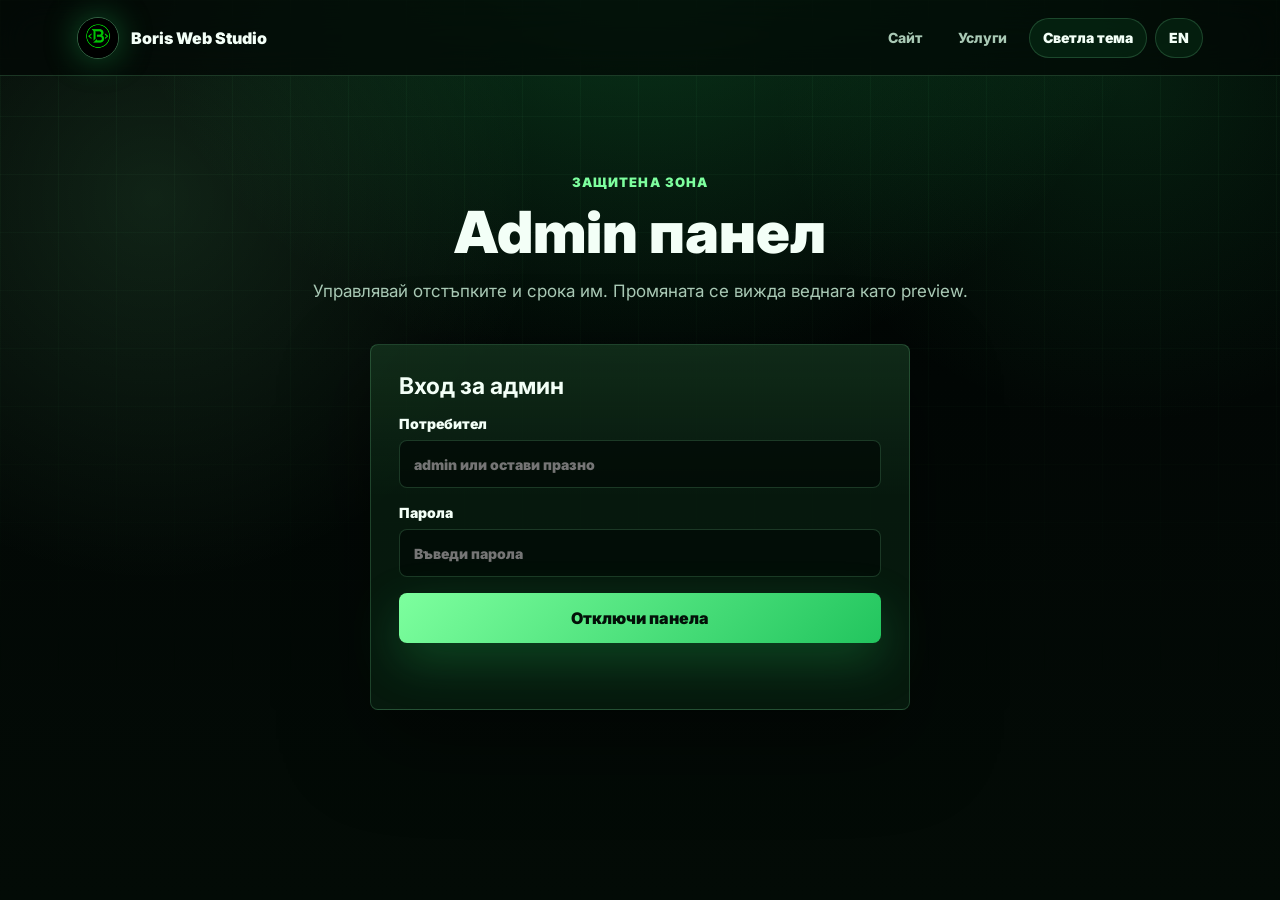
==== commit 81020d7c: "e" ====
--- a/admin.html
+++ b/admin.html
@@ -18,6 +18,7 @@
       <a href="index.html">Сайт</a>
       <a href="index.html#services">Услуги</a>
       <button class="theme-toggle" type="button" data-theme-toggle>Светла тема</button>
+      <button class="language-toggle" type="button" data-language-toggle>EN</button>
     </nav>
   </header>
 
--- a/style.css
+++ b/style.css
@@ -143,7 +143,8 @@
   transition: 180ms ease;
 }
 
-.theme-toggle {
+.theme-toggle,
+.language-toggle {
   min-height: 40px;
   padding: 9px 13px;
   border: 1px solid var(--line);
@@ -715,6 +716,13 @@
   outline: none;
 }
 
+.order-form input[readonly] {
+  color: var(--green-2);
+  background: rgba(34, 197, 94, 0.1);
+  font-weight: 950;
+  cursor: not-allowed;
+}
+
 .order-form button {
   min-height: 50px;
   border: 0;
@@ -1229,6 +1237,25 @@
   color: var(--green-2);
 }
 
+.account-password-field {
+  display: grid;
+  gap: 8px;
+  margin-top: 14px;
+  color: var(--text);
+  font-weight: 850;
+}
+
+.account-password-field input {
+  width: min(360px, 100%);
+  min-height: 42px;
+  padding: 10px 12px;
+  border: 1px solid var(--line);
+  border-radius: var(--radius);
+  color: var(--text);
+  background: rgba(2, 10, 6, 0.74);
+  font: inherit;
+}
+
 .order-status-badge {
   display: inline-flex;
   width: fit-content;
